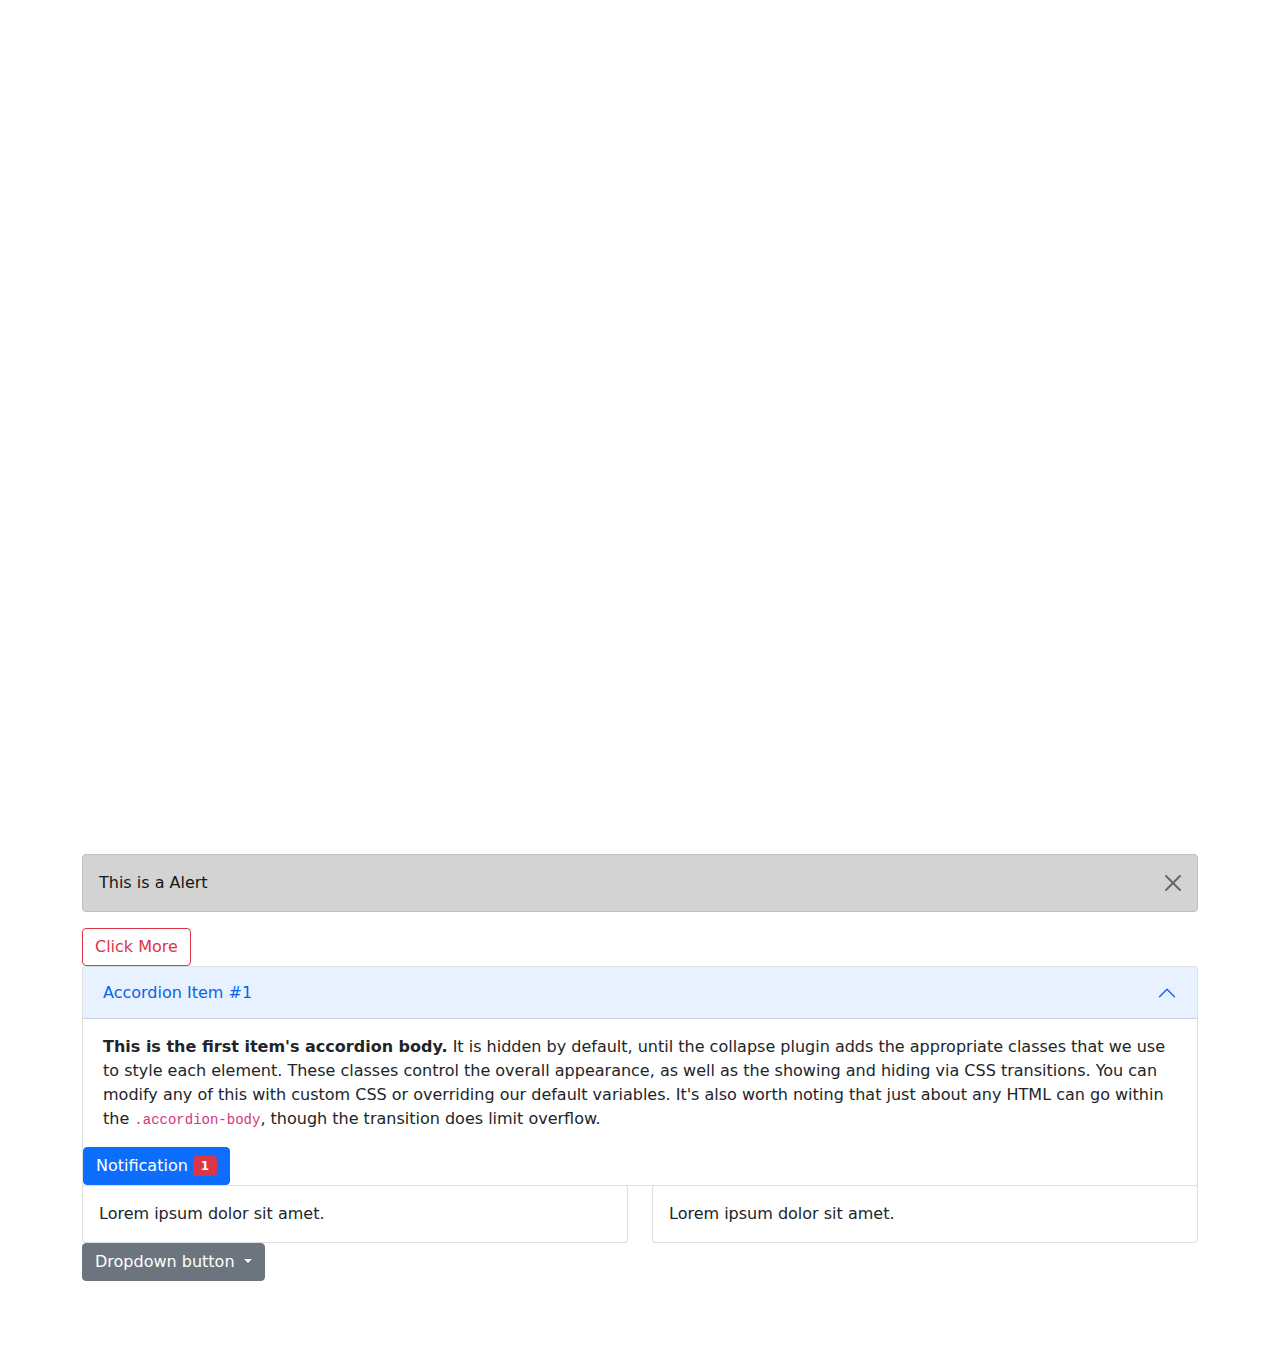
==== index.html @ 28a001b3 "Add files via upload" ====
<!DOCTYPE html>
<html lang="en">
<head>
    <meta charset="UTF-8">
    <meta http-equiv="X-UA-Compatible" content="IE=edge">
    <meta name="viewport" content="width=device-width, initial-scale=1.0">
    <title>Document</title>
    <link rel="stylesheet" href="css/bootstrap.css">
    <link rel="stylesheet" href="css/style.css">
    <link rel="stylesheet" href="js/bootstrap.min.js">
</head>
<body>
    <div class="container">
        <div class="row">
            <div class="col-lg-12">
                <div class="box">
                    <iframe src="https://www.google.com/maps/embed?pb=!1m18!1m12!1m3!1d3650.8354373980983!2d90.40666631429771!3d23.788873693223962!2m3!1f0!2f0!3f0!3m2!1i1024!2i768!4f13.1!3m3!1m2!1s0x3755c70b72f1b8b1%3A0xfc87a1bc6699ed26!2sShikhbe%20Shobai!5e0!3m2!1sen!2sbd!4v1619285189899!5m2!1sen!2sbd"  allowfullscreen="" loading="lazy"></iframe>
            
                </div>
            </div>
        </div>
        <div class="row">
            <div class="col-lg-12">
                <div class="box2">
                    <iframe  src="https://www.youtube.com/embed/668nUCeBHyY" title="YouTube video player" frameborder="0" allow="accelerometer; autoplay; clipboard-write; encrypted-media; gyroscope; picture-in-picture" allowfullscreen></iframe>
            
                </div>
            </div>
        </div>
        <div class="alert alert-dark alert-dismissible fade show" role="alert">This is a Alert <button type="button" class="btn-close" data-ds-dismiss="alert" aria-label="close"></button>
        </div>
        <div class="btn btn-outline-danger">Click More</div>
        <div class="accordion" id="accordionExample">
            <div class="accordion-item">
              <h2 class="accordion-header" id="headingOne">
                <button class="accordion-button" type="button" data-bs-toggle="collapse" data-bs-target="#collapseOne" aria-expanded="true" aria-controls="collapseOne">
                  Accordion Item #1
                </button>
              </h2>
              <div id="collapseOne" class="accordion-collapse collapse show" aria-labelledby="headingOne" data-bs-parent="#accordionExample">
                <div class="accordion-body">
                  <strong>This is the first item's accordion body.</strong> It is hidden by default, until the collapse plugin adds the appropriate classes that we use to style each element. These classes control the overall appearance, as well as the showing and hiding via CSS transitions. You can modify any of this with custom CSS or overriding our default variables. It's also worth noting that just about any HTML can go within the <code>.accordion-body</code>, though the transition does limit overflow.
                </div>
              </div>
              <button class="btn btn-primary">
                      Notification <span class="badge bg-danger">1</span>
              </button>
            </div>

            <div class="row">
                <div class="col-6">
                    <div class="card">
                        <img src="" class="card-img-top" alt="">
                        <div class="card-body">
                            <p class="card-text">Lorem ipsum dolor sit amet.</p>
                        </div>
                    </div>
                </div>
                <div class="col-6">
                    <div class="card">
                        <img src="" class="card-img-top" alt="">
                        <div class="card-body">
                            <p class="card-text"
                            >Lorem ipsum dolor sit amet.</p>
                        </div>
                    </div>

                </div>

                <div class="dropdown">
                    <button class="btn btn-secondary dropdown-toggle" type="button" id="dropdownMenuButton1" data-bs-toggle="dropdown" aria-expanded="true">
                      Dropdown button
                    </button>
                    <ul class="dropdown-menu" aria-labelledby="dropdownMenuButton1">
                      <li><a class="dropdown-item" href="#">First</a></li>
                      <li><a class="dropdown-item" href="#">Second</a></li>
                      <li><a class="dropdown-item" href="#"</a>Third</li>
                    </ul>
                  </div>
            </div>


            <br>
            <br>

    
        
    

    </div>
    

    
    
    <script src="https://cdn.jsdelivr.net/npm/@popperjs/core@2.9.1/dist/umd/popper.min.js" integrity="sha384-SR1sx49pcuLnqZUnnPwx6FCym0wLsk5JZuNx2bPPENzswTNFaQU1RDvt3wT4gWFG" crossorigin="anonymous"></script>
    <script src="js/script.js"></script>
  </body>
</html>
    
</body>
</html>
---- css/style.css ----
.box{
	margin-bottom: 20px;

}
.box iframe{
   width: 100%;
   height: 400px;
}
.box2{
	margin-bottom: 20px;

}
.box2 iframe{
   width: 100%;
   height: 400px;
}
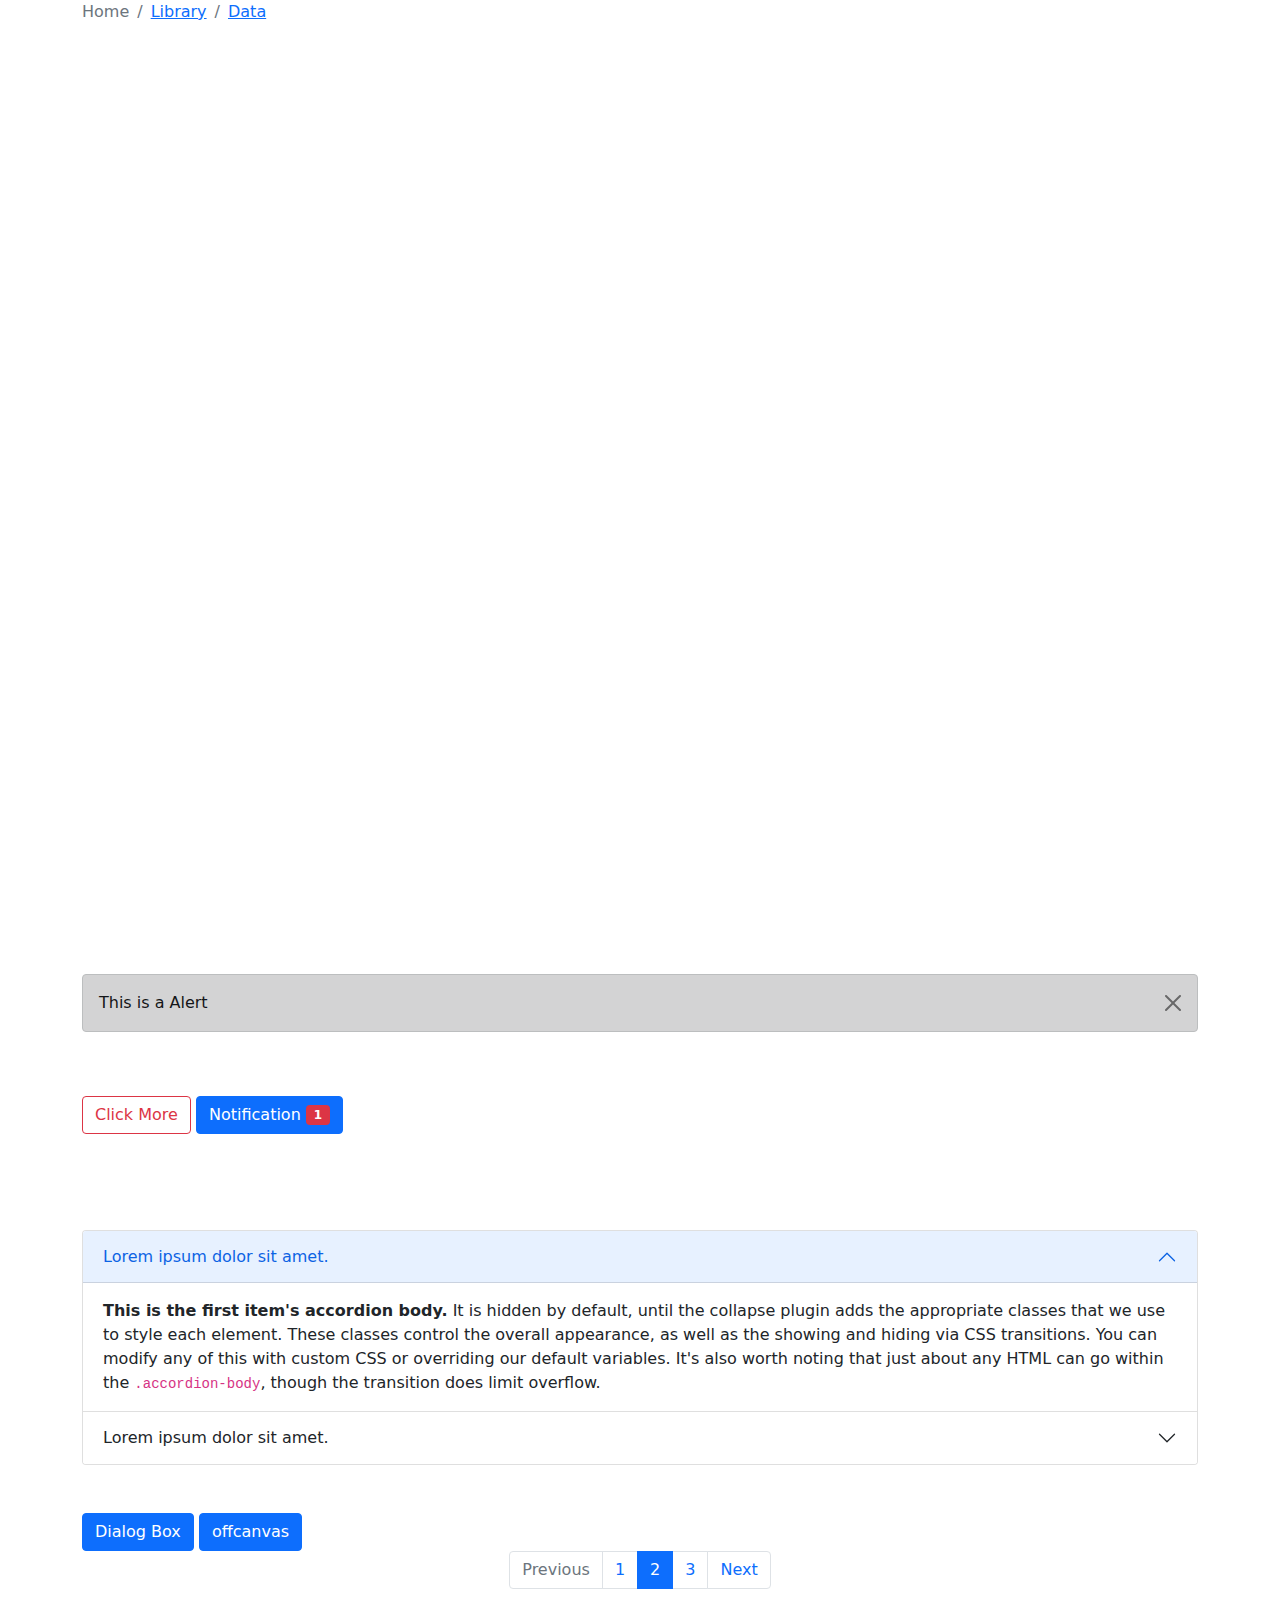
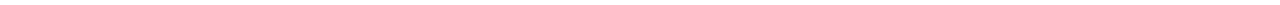
==== commit 780cc68a: "Add files via upload" ====
--- a/index.html
+++ b/index.html
@@ -1,101 +1,177 @@
 <!DOCTYPE html>
 <html lang="en">
+
 <head>
-    <meta charset="UTF-8">
-    <meta http-equiv="X-UA-Compatible" content="IE=edge">
-    <meta name="viewport" content="width=device-width, initial-scale=1.0">
-    <title>Document</title>
-    <link rel="stylesheet" href="css/bootstrap.css">
-    <link rel="stylesheet" href="css/style.css">
-    <link rel="stylesheet" href="js/bootstrap.min.js">
+  <meta charset="UTF-8">
+  <meta http-equiv="X-UA-Compatible" content="IE=edge">
+  <meta name="viewport" content="width=device-width, initial-scale=1.0">
+  <title>Bootstrap Components</title>
+  <link rel="stylesheet" href="css/bootstrap.css">
+  <link rel="stylesheet" href="css/style.css">
+  <link rel="stylesheet" href="js/bootstrap.min.js">
 </head>
+
 <body>
-    <div class="container">
-        <div class="row">
-            <div class="col-lg-12">
-                <div class="box">
-                    <iframe src="https://www.google.com/maps/embed?pb=!1m18!1m12!1m3!1d3650.8354373980983!2d90.40666631429771!3d23.788873693223962!2m3!1f0!2f0!3f0!3m2!1i1024!2i768!4f13.1!3m3!1m2!1s0x3755c70b72f1b8b1%3A0xfc87a1bc6699ed26!2sShikhbe%20Shobai!5e0!3m2!1sen!2sbd!4v1619285189899!5m2!1sen!2sbd"  allowfullscreen="" loading="lazy"></iframe>
-            
-                </div>
+  <div class="container ">
+    <nav aria-label="breadcrumb">
+      <ol class="breadcrumb">
+        <li class="breadcrumb-item active" aria-current="page">Home</li>
+        <li class="breadcrumb-item"><a href="blog.html">Library</a></li>
+        <li class="breadcrumb-item"><a href="library.html">Data</a></li>
+      </ol>
+    </nav>
+    <div class="row my-5">
+      <div class="col-lg-12">
+        <div class="box">
+          <iframe
+            src="https://www.google.com/maps/embed?pb=!1m18!1m12!1m3!1d3650.8354373980983!2d90.40666631429771!3d23.788873693223962!2m3!1f0!2f0!3f0!3m2!1i1024!2i768!4f13.1!3m3!1m2!1s0x3755c70b72f1b8b1%3A0xfc87a1bc6699ed26!2sShikhbe%20Shobai!5e0!3m2!1sen!2sbd!4v1619285189899!5m2!1sen!2sbd"
+            allowfullscreen="" loading="lazy"></iframe>
+
+        </div>
+      </div>
+    </div>
+    <div class="row">
+      <div class="col-lg-12">
+        <div class="box2">
+          <iframe src="https://www.youtube.com/embed/668nUCeBHyY" title="YouTube video player" frameborder="0"
+            allow="accelerometer; autoplay; clipboard-write; encrypted-media; gyroscope; picture-in-picture"
+            allowfullscreen></iframe>
+
+        </div>
+      </div>
+    </div>
+    <div class="alert alert-dark alert-dismissible fade show" role="alert">This is a Alert <button type="button"
+        class="btn-close" data-ds-dismiss="alert" aria-label="close"></button>
+    </div>
+    <div class="btn btn-outline-danger">Click More</div>
+
+    <button class="btn btn-primary my-5">
+      Notification <span class="badge bg-danger">1</span>
+    </button>
+
+    <section class="my-5">
+      <div class="accordion" id="accordionExample">
+        <div class="accordion-item">
+          <h2 class="accordion-header" id="headingOne">
+            <button class="accordion-button" type="button" data-bs-toggle="collapse" data-bs-target="#collapseOne"
+              aria-expanded="true" aria-controls="collapseOne">
+              Lorem ipsum dolor sit amet.
+            </button>
+          </h2>
+          <div id="collapseOne" class="accordion-collapse collapse show" aria-labelledby="headingOne"
+            data-bs-parent="#accordionExample">
+            <div class="accordion-body">
+              <strong>This is the first item's accordion body.</strong> It is hidden by default, until the collapse
+              plugin adds the appropriate classes that we use to style each element. These classes control the overall
+              appearance, as well as the showing and hiding via CSS transitions. You can modify any of this with custom
+              CSS or overriding our default variables. It's also worth noting that just about any HTML can go within the
+              <code>.accordion-body</code>, though the transition does limit overflow.
             </div>
+          </div>
         </div>
-        <div class="row">
-            <div class="col-lg-12">
-                <div class="box2">
-                    <iframe  src="https://www.youtube.com/embed/668nUCeBHyY" title="YouTube video player" frameborder="0" allow="accelerometer; autoplay; clipboard-write; encrypted-media; gyroscope; picture-in-picture" allowfullscreen></iframe>
-            
-                </div>
+        <div class="accordion-item">
+          <h2 class="accordion-header" id="headingTwo">
+            <button class="accordion-button collapsed" type="button" data-bs-toggle="collapse"
+              data-bs-target="#collapseTwo" aria-expanded="false" aria-controls="collapseTwo">
+              Lorem ipsum dolor sit amet.
+            </button>
+          </h2>
+          <div id="collapseTwo" class="accordion-collapse collapse" aria-labelledby="headingTwo"
+            data-bs-parent="#accordionExample">
+            <div class="accordion-body">
+              <strong>This is the second item's accordion body.</strong> It is hidden by default, until the collapse
+              plugin adds the appropriate classes that we use to style each element. These classes control the overall
+              appearance, as well as the showing and hiding via CSS transitions. You can modify any of this with custom
+              CSS or overriding our default variables. It's also worth noting that just about any HTML can go within the
+              <code>.accordion-body</code>, though the transition does limit overflow.
             </div>
+          </div>
         </div>
-        <div class="alert alert-dark alert-dismissible fade show" role="alert">This is a Alert <button type="button" class="btn-close" data-ds-dismiss="alert" aria-label="close"></button>
+      </div>
+    </section>
+
+    <!-- Button trigger modal -->
+    <button type="button" class="btn btn-primary" data-bs-toggle="modal" data-bs-target="#exampleModal">
+      Dialog Box
+    </button>
+
+    <!-- Modal -->
+    <div class="modal fade" id="exampleModal" tabindex="-1" aria-labelledby="exampleModalLabel" aria-hidden="true">
+      <div class="modal-dialog">
+        <div class="modal-content">
+          <div class="modal-header">
+            <h5 class="modal-title" id="exampleModalLabel">Modal title</h5>
+            <button type="button" class="btn-close" data-bs-dismiss="modal" aria-label="Close"></button>
+          </div>
+          <div class="modal-body">
+           Lorem ipsum dolor sit amet consectetur.
+          </div>
+          <div class="modal-footer">
+            <button type="button" class="btn btn-secondary" data-bs-dismiss="modal">Close</button>
+            <button type="button" class="btn btn-primary">Save changes</button>
+          </div>
         </div>
-        <div class="btn btn-outline-danger">Click More</div>
-        <div class="accordion" id="accordionExample">
-            <div class="accordion-item">
-              <h2 class="accordion-header" id="headingOne">
-                <button class="accordion-button" type="button" data-bs-toggle="collapse" data-bs-target="#collapseOne" aria-expanded="true" aria-controls="collapseOne">
-                  Accordion Item #1
-                </button>
-              </h2>
-              <div id="collapseOne" class="accordion-collapse collapse show" aria-labelledby="headingOne" data-bs-parent="#accordionExample">
-                <div class="accordion-body">
-                  <strong>This is the first item's accordion body.</strong> It is hidden by default, until the collapse plugin adds the appropriate classes that we use to style each element. These classes control the overall appearance, as well as the showing and hiding via CSS transitions. You can modify any of this with custom CSS or overriding our default variables. It's also worth noting that just about any HTML can go within the <code>.accordion-body</code>, though the transition does limit overflow.
-                </div>
-              </div>
-              <button class="btn btn-primary">
-                      Notification <span class="badge bg-danger">1</span>
-              </button>
-            </div>
-
-            <div class="row">
-                <div class="col-6">
-                    <div class="card">
-                        <img src="" class="card-img-top" alt="">
-                        <div class="card-body">
-                            <p class="card-text">Lorem ipsum dolor sit amet.</p>
-                        </div>
-                    </div>
-                </div>
-                <div class="col-6">
-                    <div class="card">
-                        <img src="" class="card-img-top" alt="">
-                        <div class="card-body">
-                            <p class="card-text"
-                            >Lorem ipsum dolor sit amet.</p>
-                        </div>
-                    </div>
-
-                </div>
-
-                <div class="dropdown">
-                    <button class="btn btn-secondary dropdown-toggle" type="button" id="dropdownMenuButton1" data-bs-toggle="dropdown" aria-expanded="true">
-                      Dropdown button
-                    </button>
-                    <ul class="dropdown-menu" aria-labelledby="dropdownMenuButton1">
-                      <li><a class="dropdown-item" href="#">First</a></li>
-                      <li><a class="dropdown-item" href="#">Second</a></li>
-                      <li><a class="dropdown-item" href="#"</a>Third</li>
-                    </ul>
-                  </div>
-            </div>
+      </div>
+    </div>
 
 
-            <br>
-            <br>
+    
+
+
 
     
-        
+    <button class="btn btn-primary" type="button" data-bs-toggle="offcanvas" data-bs-target="#offcanvasExample" aria-controls="offcanvasExample">
+      offcanvas
+    </button>
     
+    <div class="offcanvas offcanvas-start" tabindex="-1" id="offcanvasExample" aria-labelledby="offcanvasExampleLabel">
+      <div class="offcanvas-header">
+        <h5 class="offcanvas-title" id="offcanvasExampleLabel">Offcanvas</h5>
+        <button type="button" class="btn-close text-reset" data-bs-dismiss="offcanvas" aria-label="Close"></button>
+      </div>
+      <div class="offcanvas-body">
+        <div>
+          Some text as placeholder. In real life you can have the elements you have chosen. Like, text, images, lists, etc.
+        </div>
+        <div class="dropdown mt-3">
+          <button class="btn btn-secondary dropdown-toggle" type="button" id="dropdownMenuButton" data-bs-toggle="dropdown">
+            Dropdown button
+          </button>
+          <ul class="dropdown-menu" aria-labelledby="dropdownMenuButton">
+            <li><a class="dropdown-item" href="#">Action</a></li>
+            <li><a class="dropdown-item" href="#">Another action</a></li>
+            <li><a class="dropdown-item" href="#">Something else here</a></li>
+          </ul>
+        </div>
+      </div>
+    </div>
 
-    </div>
-    
 
-    
-    
-    <script src="https://cdn.jsdelivr.net/npm/@popperjs/core@2.9.1/dist/umd/popper.min.js" integrity="sha384-SR1sx49pcuLnqZUnnPwx6FCym0wLsk5JZuNx2bPPENzswTNFaQU1RDvt3wT4gWFG" crossorigin="anonymous"></script>
-    <script src="js/script.js"></script>
-  </body>
-</html>
-    
+
+    <nav aria-label="..." class="d-flex justify-content-center">
+      <ul class="pagination">
+        <li class="page-item disabled">
+          <span class="page-link">Previous</span>
+        </li>
+        <li class="page-item"><a class="page-link" href="#">1</a></li>
+        <li class="page-item active" aria-current="page">
+          <span class="page-link">2</span>
+        </li>
+        <li class="page-item"><a class="page-link" href="#">3</a></li>
+        <li class="page-item">
+          <a class="page-link" href="#">Next</a>
+        </li>
+      </ul>
+    </nav>
+
+
+
+
+  </div>
+  <script src="js/popper.min.js"></script>
+  <script src="js/bootstrap.min.js"></script>
+  <script src="js/script.js"></script>
+
 </body>
+
 </html>